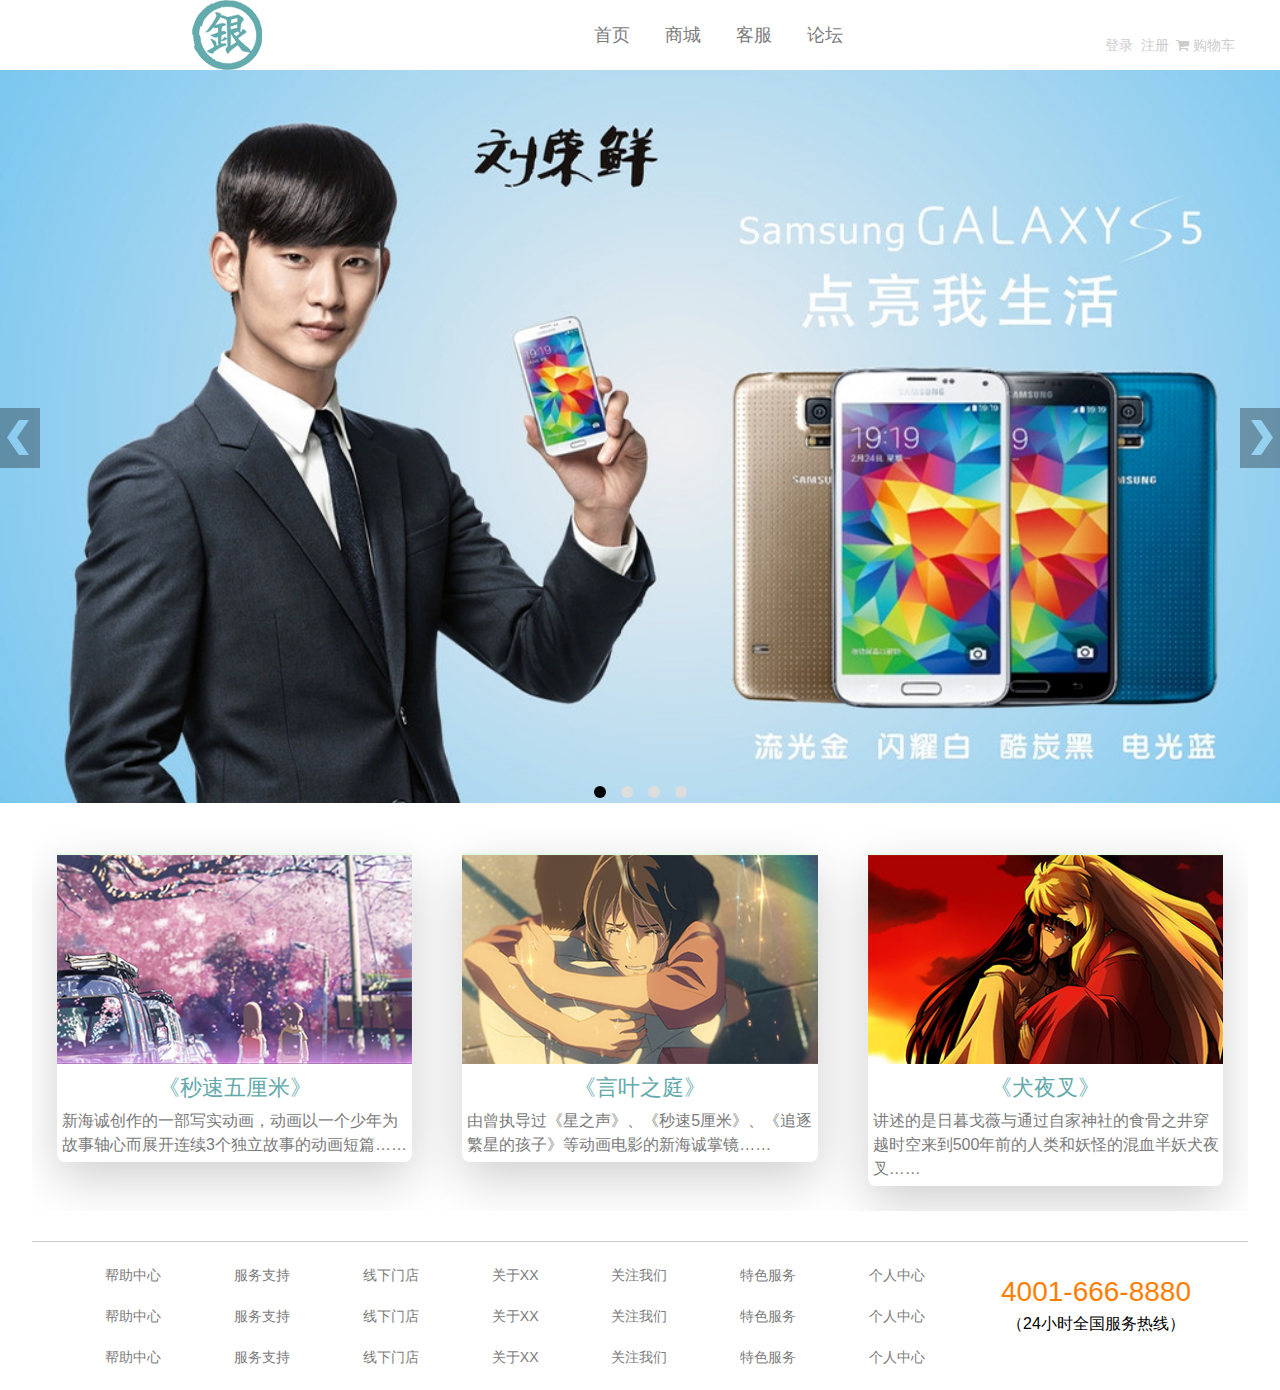
==== index.html @ b04296a3 "1.1" ====
﻿ <!DOCTYPE html>
<html lang="zh">
<head>
<meta charset="UTF-8">
<meta http-equiv="X-UA-Compatible" content="IE=edge,chrome=1"> 
<meta name="viewport" content="width=device-width, initial-scale=1.0">
<title>万事屋</title>
<link rel="stylesheet" type="text/css" href="css/font-awesome.css">
<link rel="stylesheet" type="text/css" href="css/grid.css">
<link rel="stylesheet" href="css/reset.css">
<link rel="stylesheet" href="css/style.css">
<link rel="stylesheet" href="css/css.css">
</head>
<body>
<div class="header clearfix">
  <h1><a href="#">银</a></h1>
    <ul>
      <li><a href="sc.html">首页</a></li>
      <li><a href="sc.html">商城</a></li>
      <li><a href="fuwu/index.html" target="_blank">客服</a></li>
      <li><a href="#">论坛</a></li>
      </ul>
  <p><a href="dl/index.html" target="_blank">登录</a>&nbsp; <a href="#">注册</a> &nbsp;<a href="#"><i class="fa fa-shopping-cart" aria-hidden="true"></i>&nbsp;购物车</a></p>
</div>
<div id="slider">
	<ul class="slides clearfix">
		<li><img class="responsive" src="images/1.jpg"></li>
		<li><img class="responsive" src="images/2.jpg"></li>
		<li><img class="responsive" src="images/3.jpg"></li>
		<li><img class="responsive" src="images/4.jpg"></li>
	</ul>
	<ul class="controls">
		<li><img src="images/prev.png" alt="previous"></li>
		<li><img src="images/next.png" alt="next"></li>
	</ul>
	<ul class="pagination">
		<li class="active"></li>
		<li></li>
		<li></li>
		<li></li>
	</ul>
</div>
<div class="main clearfix">
  <div class="screenshot-1 col-md-4 col-sm-4 col-xs-12 col-lt-12">
    <div class="tu">
     <a href="sp.html"> <img src="images/a1.jpg" alt=""> </a>
      <h3><a href="#">《秒速五厘米》</a></h3>
      <p><a href="#">新海诚创作的一部写实动画，动画以一个少年为故事轴心而展开连续3个独立故事的动画短篇……</a></p>
    </div>
  </div>
  <div class="screenshot-2 col-md-4 col-sm-4 col-xs-12 col-lt-12">
  	 <div class="tu">
     <a href="sp.html"> <img src="images/a2.jpg" alt=""> </a>
      <h3><a href="#">《言叶之庭》</a></h3>
      <p><a href="#">由曾执导过《星之声》、《秒速5厘米》、《追逐繁星的孩子》等动画电影的新海诚掌镜……</a></p>
    </div>
  </div>
   <div class="screenshot-3 col-md-4 col-sm-4 col-xs-12 col-lt-12">
  	 <div class="tu">
      <a href="sp.html"><img src="images/a3.jpg" alt=""> </a>
      <h3><a href="#">《犬夜叉》</a></h3>
      <p><a href="#">讲述的是日暮戈薇与通过自家神社的食骨之井穿越时空来到500年前的人类和妖怪的混血半妖犬夜叉……</a></p>
    </div>
  </div>
</div>
<div class="footer clearfix">
	<div class="foot col-md-9 col-sm-12 col-lt-12">
    <div class="clearfix">
      <ul>
        <li><a href="#">帮助中心</a></li>
        <li><a href="#">服务支持</a></li>
        <li><a href="#">线下门店</a></li>
        <li><a href="#">关于XX</a></li>
        <li><a href="#">关注我们</a></li>
        <li><a href="#">特色服务</a></li>
        <li><a href="#">个人中心</a></li>
       </ul>
    </div>
    <div class="clearfix">
      <ul>
        <li><a href="#">帮助中心</a></li>
        <li><a href="#">服务支持</a></li>
        <li><a href="#">线下门店</a></li>
        <li><a href="#">关于XX</a></li>
        <li><a href="#">关注我们</a></li>
        <li><a href="#">特色服务</a></li>
        <li><a href="#">个人中心</a></li>
       </ul>
    </div>
    <div class="clearfix">
      <ul>
        <li><a href="#">帮助中心</a></li>
        <li><a href="#">服务支持</a></li>
        <li><a href="#">线下门店</a></li>
        <li><a href="#">关于XX</a></li>
        <li><a href="#">关注我们</a></li>
        <li><a href="#">特色服务</a></li>
        <li><a href="#">个人中心</a></li>
       </ul>
    </div>
  </div>
<div class="dh col-md-3 col-sm-12 col-lt-12">
    <h2>4001-666-8880</h2>
      <p>（24小时全国服务热线）</p>
  </div>
	
</div>

<script src="js/jquery-2.1.1.min.js" type="text/javascript"></script>
<script src="dist/easySlider.js"></script>
<script type="text/javascript">
	$(function() {
		$("#slider").easySlider( {
			slideSpeed: 500,
			paginationSpacing: "15px",
			paginationDiameter: "12px",
			paginationPositionFromBottom: "20px",
			slidesClass: ".slides",
			controlsClass: ".controls",
			paginationClass: ".pagination"	
		});
		
	});

</script>

</body>
</html>
---- css/grid.css ----
.col-md-1, .col-md-2, .col-md-3, .col-md-4, .col-md-5, .col-md-6, .col-md-7, .col-md-8, .col-md-9, .col-md-10, .col-md-11, .col-md-12 {
	float: left;
}
.col-md-12 {
	width: 100%;
}
.col-md-11 {
	width: 91.66666667%;
}
.col-md-10 {
	width: 83.33333333%;
}
.col-md-9 {
	width: 75%;
}
.col-md-8 {
	width: 66.66666667%;
}
.col-md-7 {
	width: 58.33333333%;
}
.col-md-6 {
	width: 50%;
}
.col-md-5 {
	width: 41.66666667%;
}
.col-md-4 {
	width: 33.33333333%;
}
.col-md-3 {
	width: 25%;
}
.col-md-2 {
	width: 16.66666667%;
}
.col-md-1 {
	width: 8.33333333%;
}
.col-md-0 {
	display: none;
}

 @media screen and (min-width: 1200px) {
.col-lg-1, .col-lg-2, .col-lg-3, .col-lg-4, .col-lg-5, .col-lg-6, .col-lg-7, .col-lg-8, .col-lg-9, .col-lg-10, .col-lg-11, .col-lg-12 {
	float: left;
}
.col-lg-12 {
	width: 100%;
}
.col-lg-11 {
	width: 91.66666667%;
}
.col-lg-10 {
	width: 83.33333333%;
}
.col-lg-9 {
	width: 75%;
}
.col-lg-8 {
	width: 66.66666667%;
}
.col-lg-7 {
	width: 58.33333333%;
}
.col-lg-6 {
	width: 50%;
}
.col-lg-5 {
	width: 41.66666667%;
}
.col-lg-4 {
	width: 33.33333333%;
}
.col-lg-3 {
	width: 25%;
}
.col-lg-2 {
	width: 16.66666667%;
}
.col-lg-1 {
	width: 8.33333333%;
}
.col-lg-0 {
	display: none;
}
}
@media screen and (max-width: 1024px) {
.col-xm-1, .col-xm-2, .col-xm-3, .col-xm-4, .col-xm-5, .col-xm-6, .col-xm-7, .col-xm-8, .col-xm-9, .col-xm-10, .col-xm-11, .col-xm-12 {
	float: left;
}
.col-xm-12 {
	width: 100%;
}
.col-xm-11 {
	width: 91.66666667%;
}
.col-xm-10 {
	width: 83.33333333%;
}
.col-xm-9 {
	width: 75%;
}
.col-xm-8 {
	width: 66.66666667%;
}
.col-xm-7 {
	width: 58.33333333%;
}
.col-xm-6 {
	width: 50%;
}
.col-xm-5 {
	width: 41.66666667%;
}
.col-xm-4 {
	width: 33.33333333%;
}
.col-xm-3 {
	width: 25%;
}
.col-xm-2 {
	width: 16.66666667%;
}
.col-xm-1 {
	width: 8.33333333%;
}
.col-xm-0 {
	display: none;
}
}
@media screen and (max-width: 768px) {
.col-sm-1, .col-sm-2, .col-sm-3, .col-sm-4, .col-sm-5, .col-sm-6, .col-sm-7, .col-sm-8, .col-sm-9, .col-sm-10, .col-sm-11, .col-sm-12 {
	float: left;
}
.col-sm-12 {
	width: 100%;
}
.col-sm-11 {
	width: 91.66666667%;
}
.col-sm-10 {
	width: 83.33333333%;
}
.col-sm-9 {
	width: 75%;
}
.col-sm-8 {
	width: 66.66666667%;
}
.col-sm-7 {
	width: 58.33333333%;
}
.col-sm-6 {
	width: 50%;
}
.col-sm-5 {
	width: 41.66666667%;
}
.col-sm-4 {
	width: 33.33333333%;
}
.col-sm-3 {
	width: 25%;
}
.col-sm-2 {
	width: 16.66666667%;
}
.col-sm-1 {
	width: 8.33333333%;
}
.col-sm-0 {
	display: none;
}
}
@media screen and (max-width: 480px) {

.col-xs-1, .col-xs-2, .col-xs-3, .col-xs-4, .col-xs-5, .col-xs-6, .col-xs-7, .col-xs-8, .col-xs-9, .col-xs-10, .col-xs-11, .col-xs-12 {
	float: left;
}
.col-xs-12 {
	width: 100%;
}
.col-xs-11 {
	width: 91.66666667%;
}
.col-xs-10 {
	width: 83.33333333%;
}
.col-xs-9 {
	width: 75%;
}
.col-xs-8 {
	width: 66.66666667%;
}
.col-xs-7 {
	width: 58.33333333%;
}
.col-xs-6 {
	width: 50%;
}
.col-xs-5 {
	width: 41.66666667%;
}
.col-xs-4 {
	width: 33.33333333%;
}
.col-xs-3 {
	width: 25%;
}
.col-xs-2 {
	width: 16.66666667%;
}
.col-xs-1 {
	width: 8.33333333%;
}
.col-xs-0 {
	display: none;
}
}
@media screen and (max-width: 400px) {
.col-lt-1, .col-lt-2, .col-lt-3, .col-lt-4, .col-lt-5, .col-lt-6, .col-lt-7, .col-lt-8, .col-lt-9, .col-lt-10, .col-lt-11, .col-lt-12 {
	float: left;
}
.col-lt-12 {
	width: 100%;
}
.col-lt-11 {
	width: 91.66666667%;
}
.col-lt-10 {
	width: 83.33333333%;
}
.col-lt-9 {
	width: 75%;
}
.col-lt-8 {
	width: 66.66666667%;
}
.col-lt-7 {
	width: 58.33333333%;
}
.col-lt-6 {
	width: 50%;
}
.col-lt-5 {
	width: 41.66666667%;
}
.col-lt-4 {
	width: 33.33333333%;
}
.col-lt-3 {
	width: 25%;
}
.col-lt-2 {
	width: 16.66666667%;
}
.col-lt-1 {
	width: 8.33333333%;
}
.col-lt-0 {
	display: none;
}
}

@media screen and (max-width: 680px){
.header ul{margin-left:10%;}
.header h1{
	margin-right:5%;
	margin-left:15%;}

@media screen and (max-width: 600px){
.header ul{margin-left:10%;}
.header h1{
	margin-right:5%;
	margin-left:5%;}

@media screen and (max-width: 460px){
.header ul{margin-left:10%;}
.header h1{
	margin-right:2%;
	margin-left:5%;}
.header p{
	margin:0;
	width:70px;
	margin-top:2px;
	font-size:12px;}
	}
@media screen and (max-width: 380px){
}
.header ul{
	margin:0;
	}
.header li{
	margin:0;
	padding-left:0;
	}
.header h1{
	margin:0;
	margin-right:5%;
	margin-left:5%;
	}
---- css/style.css ----
/*--------------SLIDER----------------*/

#slider {
	width: 100%;
	margin: 0 auto;
}


/*--------------CONTROLS--------------*/

/*position controls*/
.controls li {
	top: 50%;
	margin-top: -30px
}

.controls li:nth-child(1) {
	left: 0;
}

.controls li:nth-child(2) {
	right: 0;
}


/*------------PAGINATION------------*/

/*style pagination*/
.pagination li {
	background-color: #ddd;
}

.pagination li.active {
	background-color: #000;
}


/*-------------HELPERS----------------*/

.responsive {
	width: 100%;
	height: auto;
}

.clearfix:after {
	content: "";
	display: table;
	clear: both;
}

.pic{
	height:630px;
	overflow:hidden;
	-webkit-background-size: cover;
	background-size: cover;}
.pic ul li{height:630px;position:relative;/*background:url(../images/bg1.jpg) center; */}
.pic ul li img{position:absolute;left:-1180px;top:0px; width:100%;}
/*������*/
.nav{height:70px;/*background:rgba(255,255,255,0.5);*/background:#fff;opacity:0.75; /*͸����*/position:absolute;left:0px;bottom:0px;}
/*������*/
.bar{height:3px;left:50%;position:absolute;bottom:0px;margin-left:-590px;background:url(../images/bar.png);}
.bar p{width:0px;height:3px;background:#00925f;margin-left:3px;}
---- css/css.css ----
﻿@charset "utf-8";
/* CSS Document */
body{font-family: Helvetica, Tahoma, Arial, STXihei, "华文细黑", "Microsoft YaHei", "微软雅黑", SimSun, "宋体", Heiti, "黑体", sans-serif;}

a{ text-decoration:none;}

.clearfix{
	overflow:hidden;
	_zoom:1%;}

/* 页头 */
.header{ 
	height:70px;
	line-height:70px;
}
.header h1{ 
	background:url(../images/logo.png) no-repeat;
	width:70px;
	height:70px;
	float:left;
	margin-left:15%;
	-webkit-background-size: cover;
	background-size: cover;}
.header h1 a{
	display:block;
	text-indent:-9999px;
	width:70px;
	height:70px;
}
.header ul{margin-left:45%;}
.header li{ 
	float:left;
	padding-left:2.5%;
	padding-right:2.5%;
	}
.header li a{ 
	color:#7B7B7B;
	font-size:18px;}
.header li a:hover{
	color: #000;
	border-bottom-width: 3px;
	border-bottom-style: solid;
	border-bottom-color: #64a8aa;
	}
.header p{
	float: right;
	margin-right: 3.5%;
	font-size: 14px;
	margin-top:10px;
	}
.header p a{ color:#CCC;}
.header p a:hover{ color:#62ACAE;}
/* main */
.main{ 
	width:95%;
	margin:0 auto;
	margin-top:10px;
	margin-bottom:30px;
	}
.main div{
	text-align:center;
	-webkit-transition:0s;
	-o-transition:0s;
	transform:0s;}
.main h3{ padding:10px 0;}
.main h3 a{ 
	font-size:22px;
	color:#63A9AB;}
.main h3 a:hover{
	color: #FF7E00;
}
.main p{
	padding-bottom: 5px;
	padding-left:5px;
	text-align:left;
	line-height:1.5em;
}
.main p a{ color:#7B7B7B;}
.main p a:hover{ color:#FF7E00;}
.tu{
	margin:25px;
	border-radius:8px;
	box-shadow: 0 17px 50px 0 rgba(0,0,0,.19);
	-webkit-transition:0s;
	-o-transition:0s;
	transform:0s;
}
.tu:hover{
	transform: translate3d(0,-2px,0);
	box-shadow: 0 17px 50px 0 #999;
	-webkit-transition:.3s;
	-o-transition:.3s;
	transform:.3s;
	}
.main img{ 
	width:100%;
	margin:0 auto;}

/* 页脚 */
.footer{
	width: 95%;
	margin: 0 auto;
	border-top-width: 1px;
	border-top-style: solid;
	border-top-color: #CCC;
	margin-bottom:2%;
}
.footer li{ 
	float:left;
	padding-left:8%;
	margin-top:25px;
}
.footer li a{
	 color:#7B7B7B;
	 font-size:14px;
	 }
.footer li a:hover{
	 color:#FF7E00;
	 }
.dh{ 
	float:right;
	text-align:center;
	margin-top:3%;
	}
.dh h2{ 
	color:#FF7E00;
	font-size:28px;
	padding-bottom:10px;
	}
@media screen and (max-width: 680px){
.header ul{margin-left:10%;}
.header h1{
	margin-right:5%;
	margin-left:15%;}

@media screen and (max-width: 600px){
.header ul{margin-left:10%;}
.header h1{
	margin-right:5%;
	margin-left:5%;}

@media screen and (max-width: 460px){
.header ul{margin-left:10%;}
.header h1{
	margin-right:2%;
	margin-left:5%;}
.header p{
	margin:0;
	width:70px;
	margin-top:2px;
	font-size:12px;}
	}
@media screen and (max-width: 380px){
}
.header ul{
	margin:0;
	}
.header li{
	margin:0;
	padding-left:0;
	}
.header h1{
	margin:0;
	margin-right:5%;
	margin-left:5%;
	}
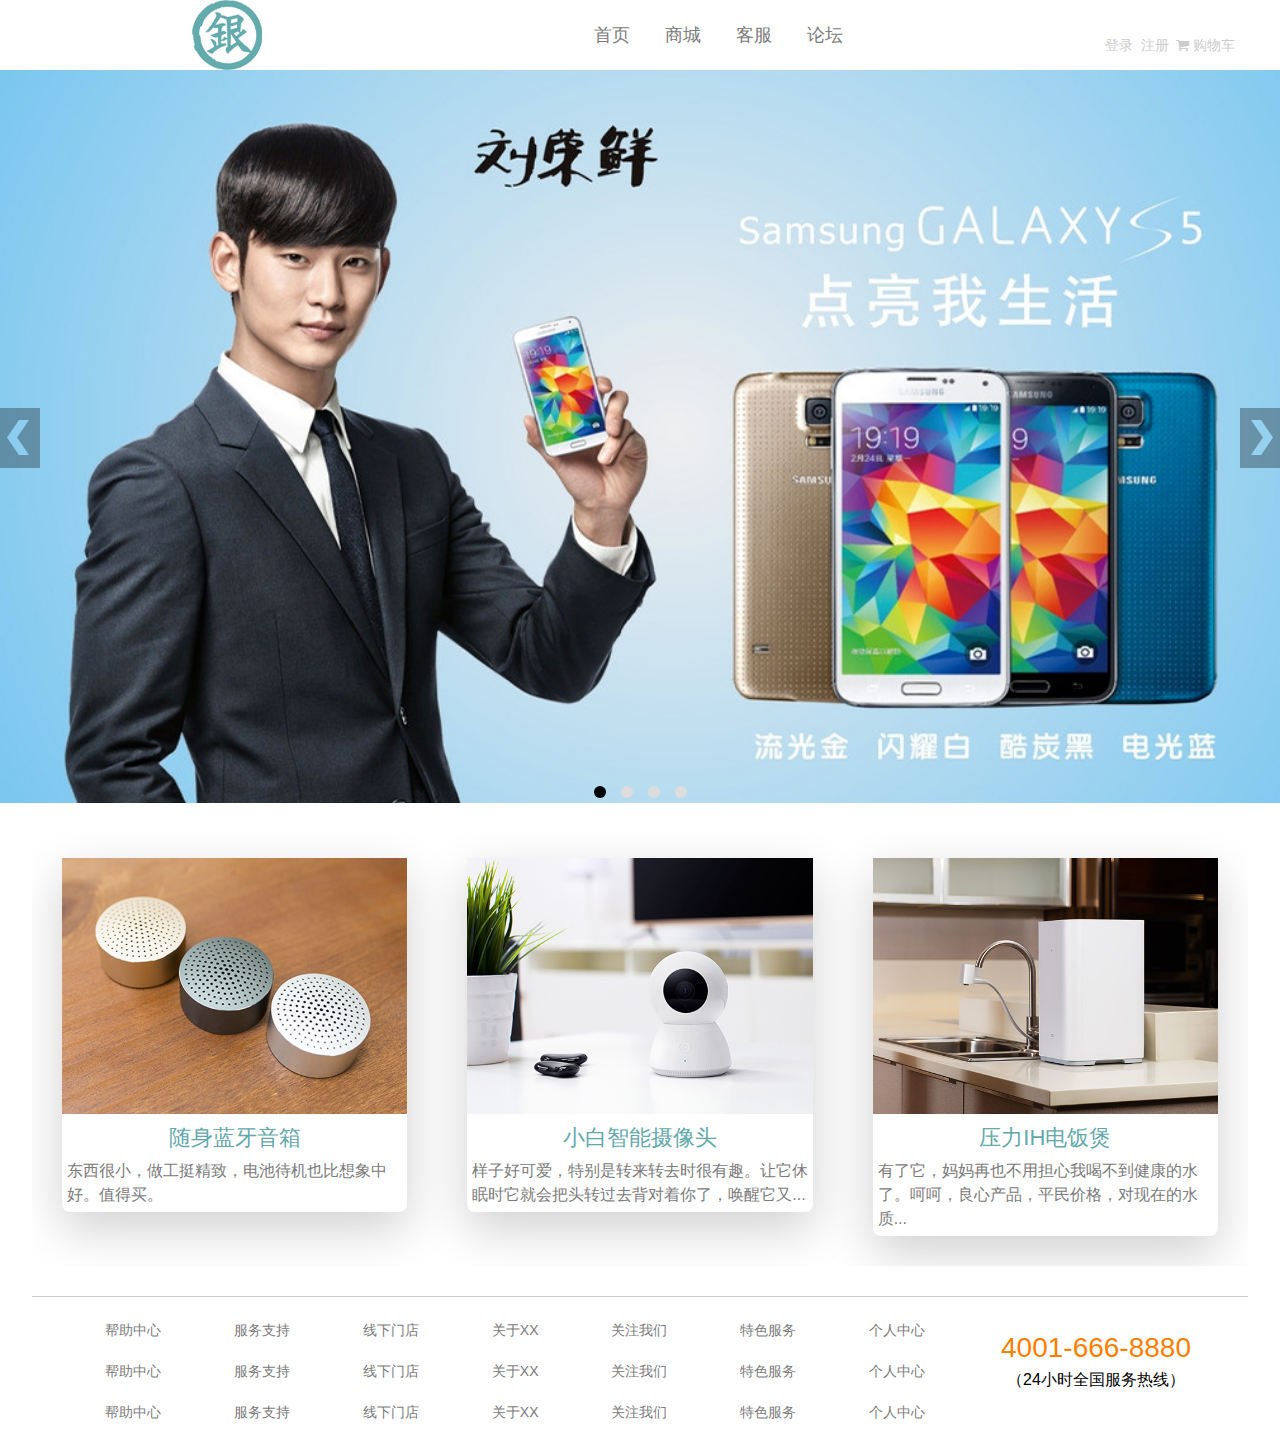
==== commit c71b3981: "2016/12/9" ====
--- a/index.html
+++ b/index.html
@@ -20,14 +20,14 @@
       <li><a href="fuwu/index.html" target="_blank">客服</a></li>
       <li><a href="#">论坛</a></li>
       </ul>
-  <p><a href="dl/index.html" target="_blank">登录</a>&nbsp; <a href="#">注册</a> &nbsp;<a href="#"><i class="fa fa-shopping-cart" aria-hidden="true"></i>&nbsp;购物车</a></p>
+  <p><a href="dl/index.html" target="_blank">登录</a>&nbsp; <a href="#">注册</a> &nbsp;<a href="gwc.html"><i class="fa fa-shopping-cart" aria-hidden="true"></i>&nbsp;购物车</a></p>
 </div>
 <div id="slider">
 	<ul class="slides clearfix">
 		<li><img class="responsive" src="images/1.jpg"></li>
-		<li><img class="responsive" src="images/2.jpg"></li>
-		<li><img class="responsive" src="images/3.jpg"></li>
-		<li><img class="responsive" src="images/4.jpg"></li>
+		<li><img class="responsive" src="images/1.jpg"></li>
+		<li><img class="responsive" src="images/1.jpg"></li>
+		<li><img class="responsive" src="images/1.jpg"></li>
 	</ul>
 	<ul class="controls">
 		<li><img src="images/prev.png" alt="previous"></li>
@@ -44,22 +44,22 @@
   <div class="screenshot-1 col-md-4 col-sm-4 col-xs-12 col-lt-12">
     <div class="tu">
      <a href="sp.html"> <img src="images/a1.jpg" alt=""> </a>
-      <h3><a href="#">《秒速五厘米》</a></h3>
-      <p><a href="#">新海诚创作的一部写实动画，动画以一个少年为故事轴心而展开连续3个独立故事的动画短篇……</a></p>
+      <h3><a href="#">随身蓝牙音箱</a></h3>
+      <p><a href="#">东西很小，做工挺精致，电池待机也比想象中好。值得买。</a></p>
     </div>
   </div>
   <div class="screenshot-2 col-md-4 col-sm-4 col-xs-12 col-lt-12">
   	 <div class="tu">
      <a href="sp.html"> <img src="images/a2.jpg" alt=""> </a>
-      <h3><a href="#">《言叶之庭》</a></h3>
-      <p><a href="#">由曾执导过《星之声》、《秒速5厘米》、《追逐繁星的孩子》等动画电影的新海诚掌镜……</a></p>
+      <h3><a href="#">小白智能摄像头</a></h3>
+      <p><a href="#">样子好可爱，特别是转来转去时很有趣。让它休眠时它就会把头转过去背对着你了，唤醒它又...</a></p>
     </div>
   </div>
    <div class="screenshot-3 col-md-4 col-sm-4 col-xs-12 col-lt-12">
   	 <div class="tu">
       <a href="sp.html"><img src="images/a3.jpg" alt=""> </a>
-      <h3><a href="#">《犬夜叉》</a></h3>
-      <p><a href="#">讲述的是日暮戈薇与通过自家神社的食骨之井穿越时空来到500年前的人类和妖怪的混血半妖犬夜叉……</a></p>
+      <h3><a href="#">压力IH电饭煲</a></h3>
+      <p><a href="#">有了它，妈妈再也不用担心我喝不到健康的水了。呵呵，良心产品，平民价格，对现在的水质...</a></p>
     </div>
   </div>
 </div>
--- a/css/css.css
+++ b/css/css.css
@@ -78,7 +78,7 @@
 .main p a{ color:#7B7B7B;}
 .main p a:hover{ color:#FF7E00;}
 .tu{
-	margin:25px;
+	margin:30px;
 	border-radius:8px;
 	box-shadow: 0 17px 50px 0 rgba(0,0,0,.19);
 	-webkit-transition:0s;
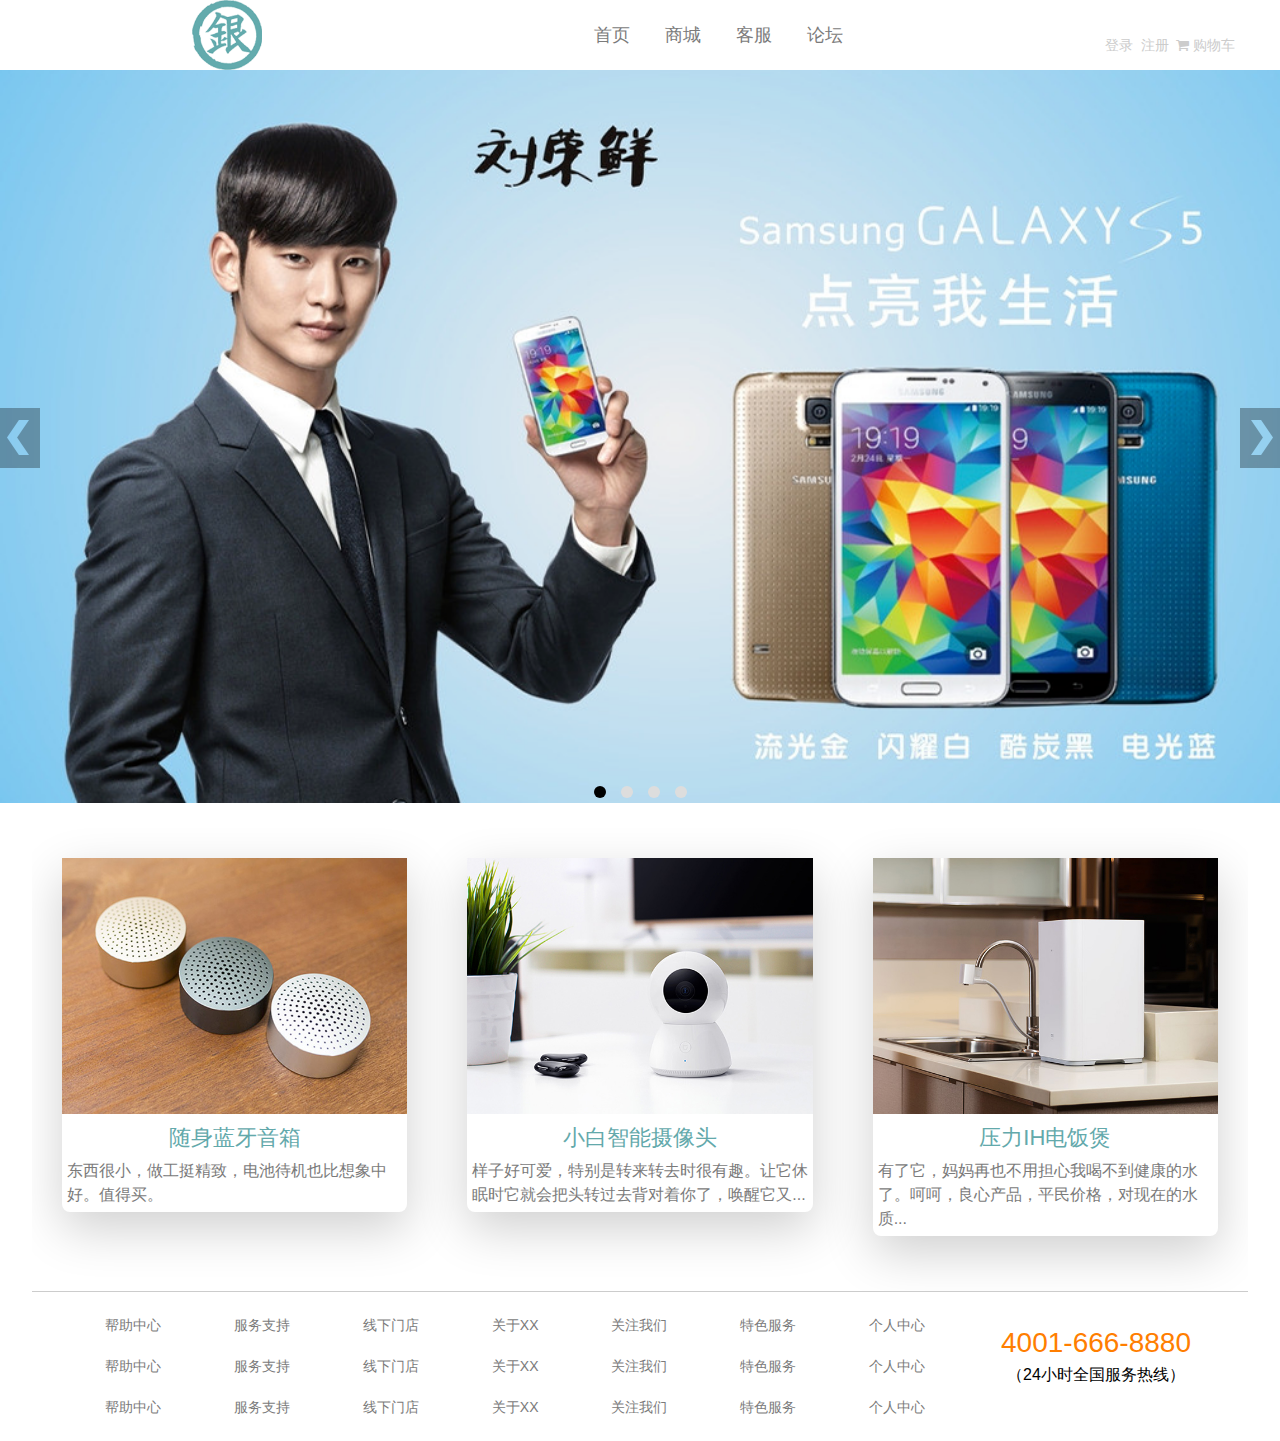
==== commit 1d7bdd8e: "3.0" ====
--- a/index.html
+++ b/index.html
@@ -4,7 +4,7 @@
 <meta charset="UTF-8">
 <meta http-equiv="X-UA-Compatible" content="IE=edge,chrome=1"> 
 <meta name="viewport" content="width=device-width, initial-scale=1.0">
-<title>万事屋</title>
+<title>电商网站</title>
 <link rel="stylesheet" type="text/css" href="css/font-awesome.css">
 <link rel="stylesheet" type="text/css" href="css/grid.css">
 <link rel="stylesheet" href="css/reset.css">
--- a/css/css.css
+++ b/css/css.css
@@ -55,7 +55,11 @@
 	width:95%;
 	margin:0 auto;
 	margin-top:10px;
-	margin-bottom:30px;
+	padding-bottom:25px;
+<<<<<<< HEAD
+	
+=======
+>>>>>>> origin/master
 	}
 .main div{
 	text-align:center;
@@ -163,4 +167,4 @@
 	margin:0;
 	margin-right:5%;
 	margin-left:5%;
-	}+	}
